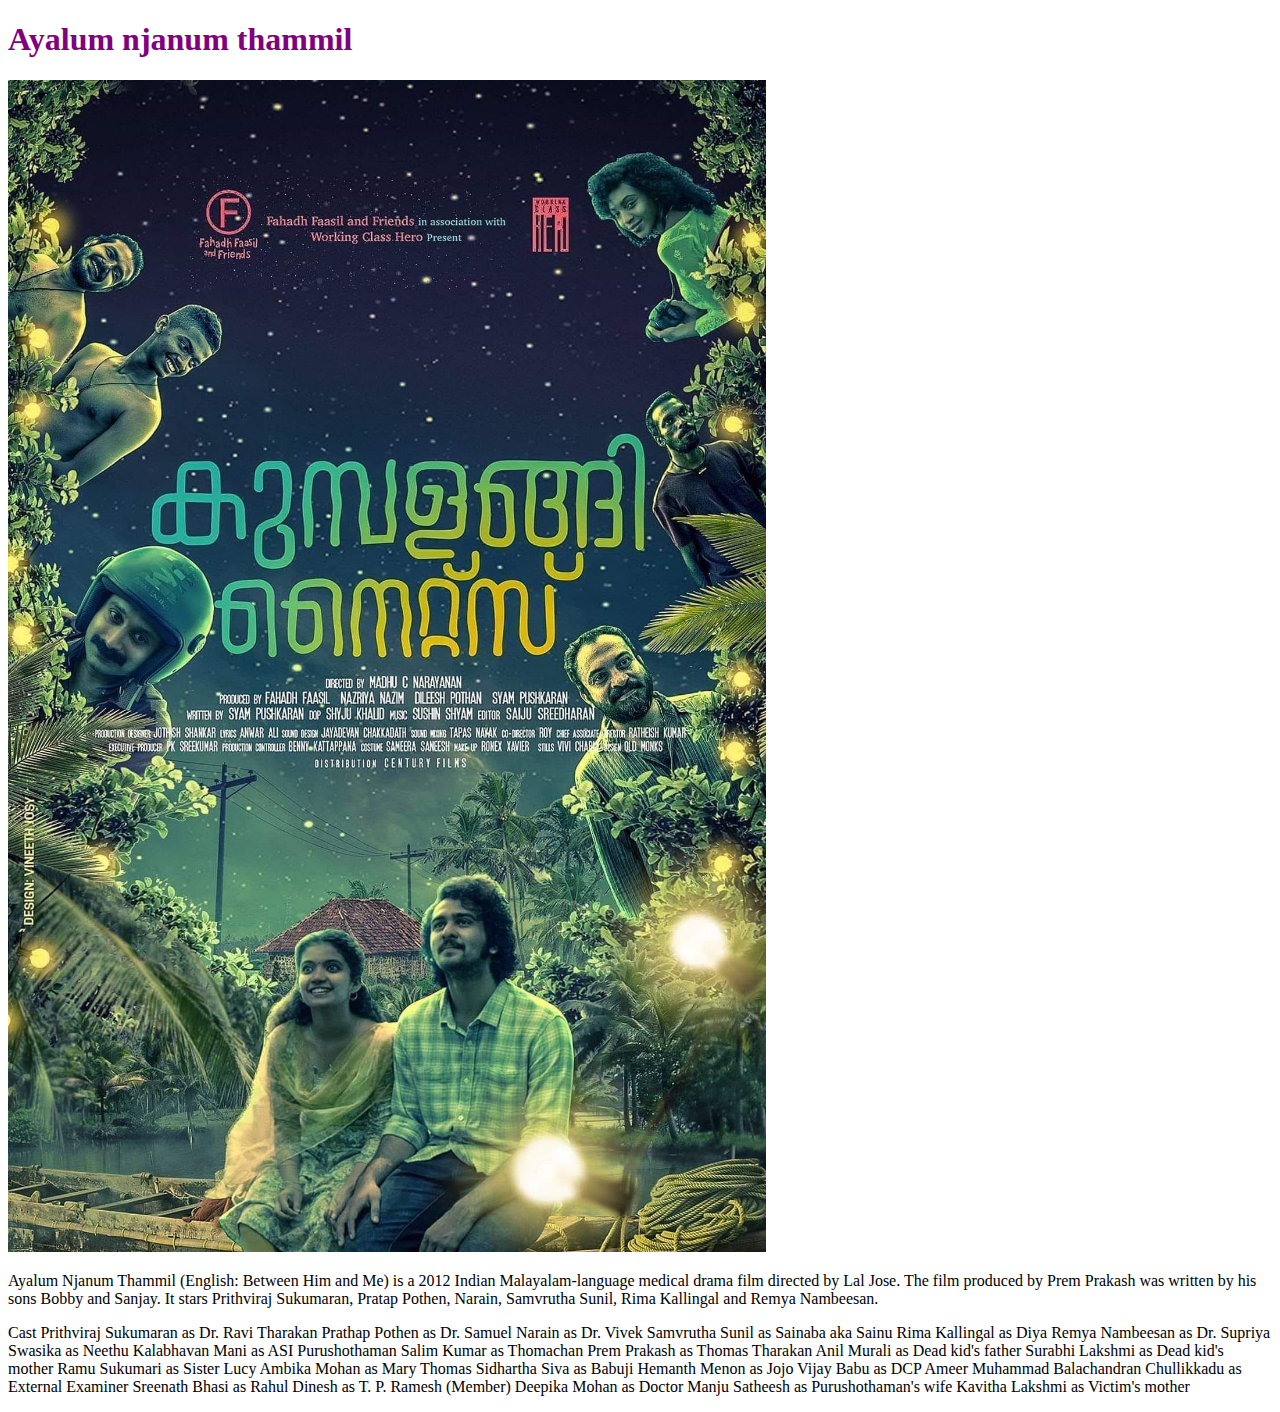
==== Ayalumnjanumthammil.html @ 011d4939 "Create Ayalumnjanumthammil.html" ====
<!DOCTYPE html>
<html>
   <head>
      <title>HTML Backgorund Color</title>
   </head>
   <body style="background-color:light blue;">
      <h1 style="color:Purple;">Ayalum njanum thammil</h1>
  <img src="wp5742680-kumbalangi-nights-wallpapers.jpg" width="60%"/>
  <p>
   Ayalum Njanum Thammil (English: Between Him and Me) is a 2012 Indian Malayalam-language medical drama film directed by Lal Jose. The film produced by Prem Prakash was written by his sons Bobby and Sanjay. It stars Prithviraj Sukumaran, Pratap Pothen, Narain, Samvrutha Sunil, Rima Kallingal and Remya Nambeesan.
  </p>
  <p>
    Cast	
Prithviraj Sukumaran as Dr. Ravi Tharakan
Prathap Pothen as Dr. Samuel
Narain as Dr. Vivek
Samvrutha Sunil as Sainaba aka Sainu
Rima Kallingal as Diya
Remya Nambeesan as Dr. Supriya
Swasika as Neethu
Kalabhavan Mani as ASI Purushothaman
Salim Kumar as Thomachan
Prem Prakash as Thomas Tharakan
Anil Murali as Dead kid's father
Surabhi Lakshmi as Dead kid's mother
Ramu
Sukumari as Sister Lucy
Ambika Mohan as Mary Thomas
Sidhartha Siva as Babuji
Hemanth Menon as Jojo
Vijay Babu as DCP Ameer Muhammad
Balachandran Chullikkadu as External Examiner
Sreenath Bhasi as Rahul
Dinesh as T. P. Ramesh (Member)
Deepika Mohan as Doctor
Manju Satheesh as Purushothaman's wife
Kavitha Lakshmi as Victim's mother
</p>
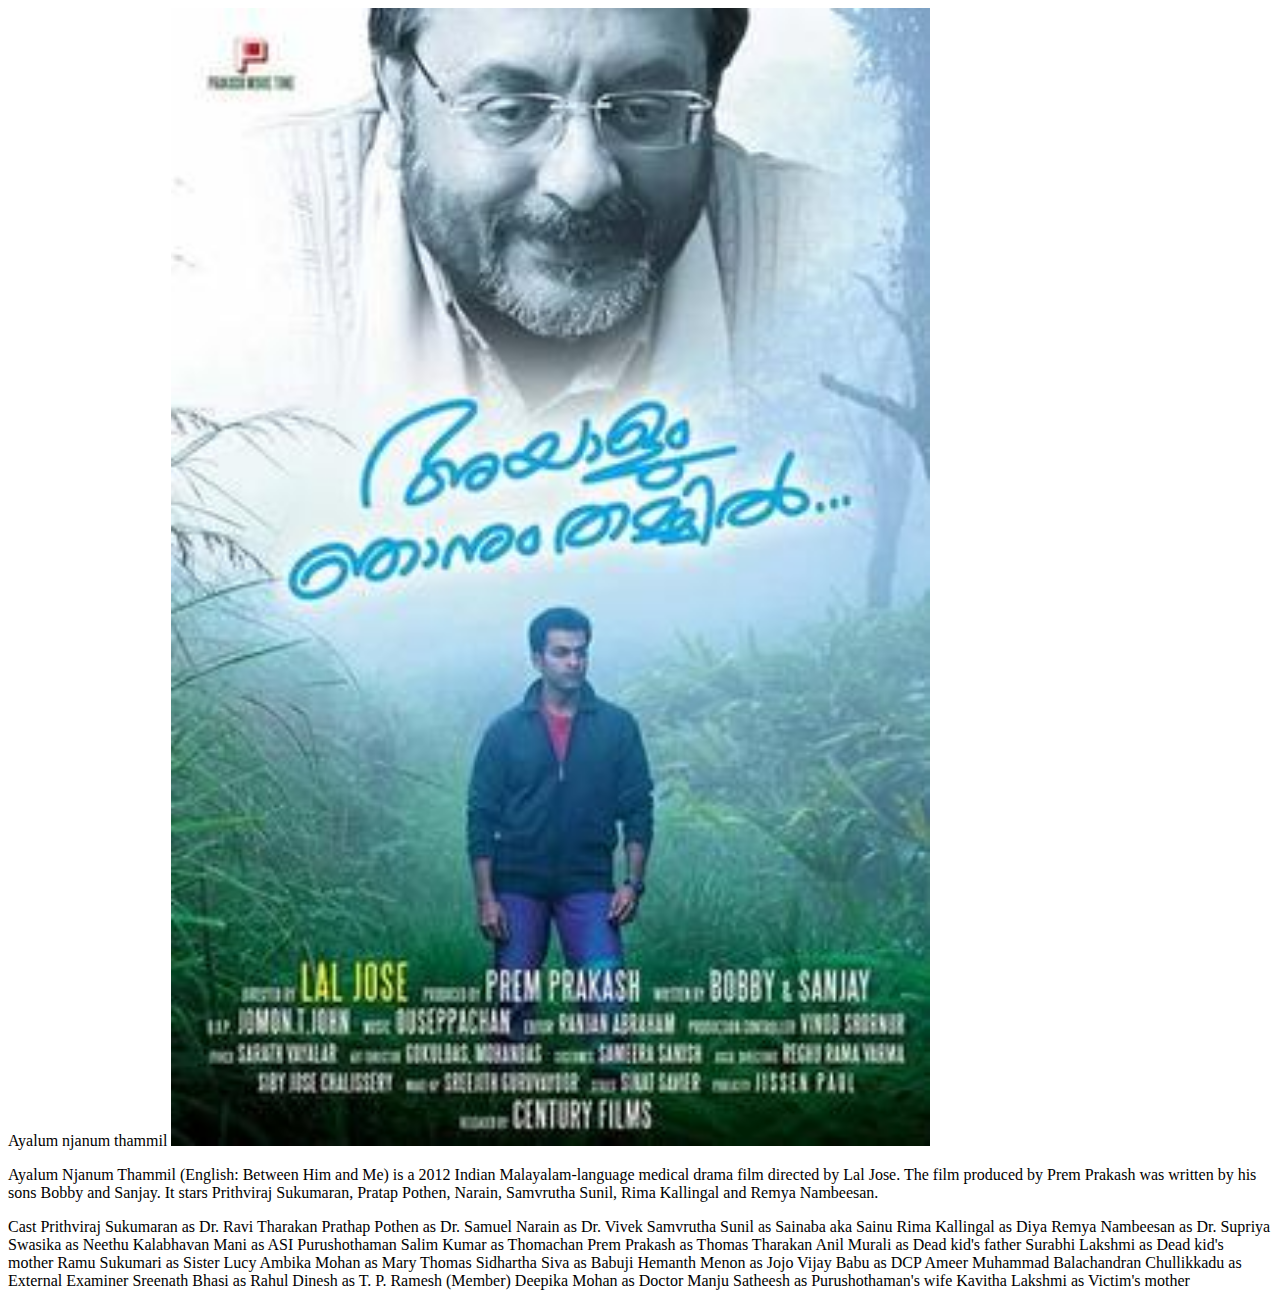
==== commit 59707326: "Update Ayalumnjanumthammil.html" ====
--- a/Ayalumnjanumthammil.html
+++ b/Ayalumnjanumthammil.html
@@ -3,9 +3,8 @@
    <head>
       <title>HTML Backgorund Color</title>
    </head>
-   <body style="background-color:light blue;">
-      <h1 style="color:Purple;">Ayalum njanum thammil</h1>
-  <img src="wp5742680-kumbalangi-nights-wallpapers.jpg" width="60%"/>
+   <body style="background-color:light blue;"      <h1 style="color:Purple;">Ayalum njanum thammil</h1>
+  <img src="Ayalum_Njanum_Thammil_film_poster.jpg" width="60%"/>
   <p>
    Ayalum Njanum Thammil (English: Between Him and Me) is a 2012 Indian Malayalam-language medical drama film directed by Lal Jose. The film produced by Prem Prakash was written by his sons Bobby and Sanjay. It stars Prithviraj Sukumaran, Pratap Pothen, Narain, Samvrutha Sunil, Rima Kallingal and Remya Nambeesan.
   </p>
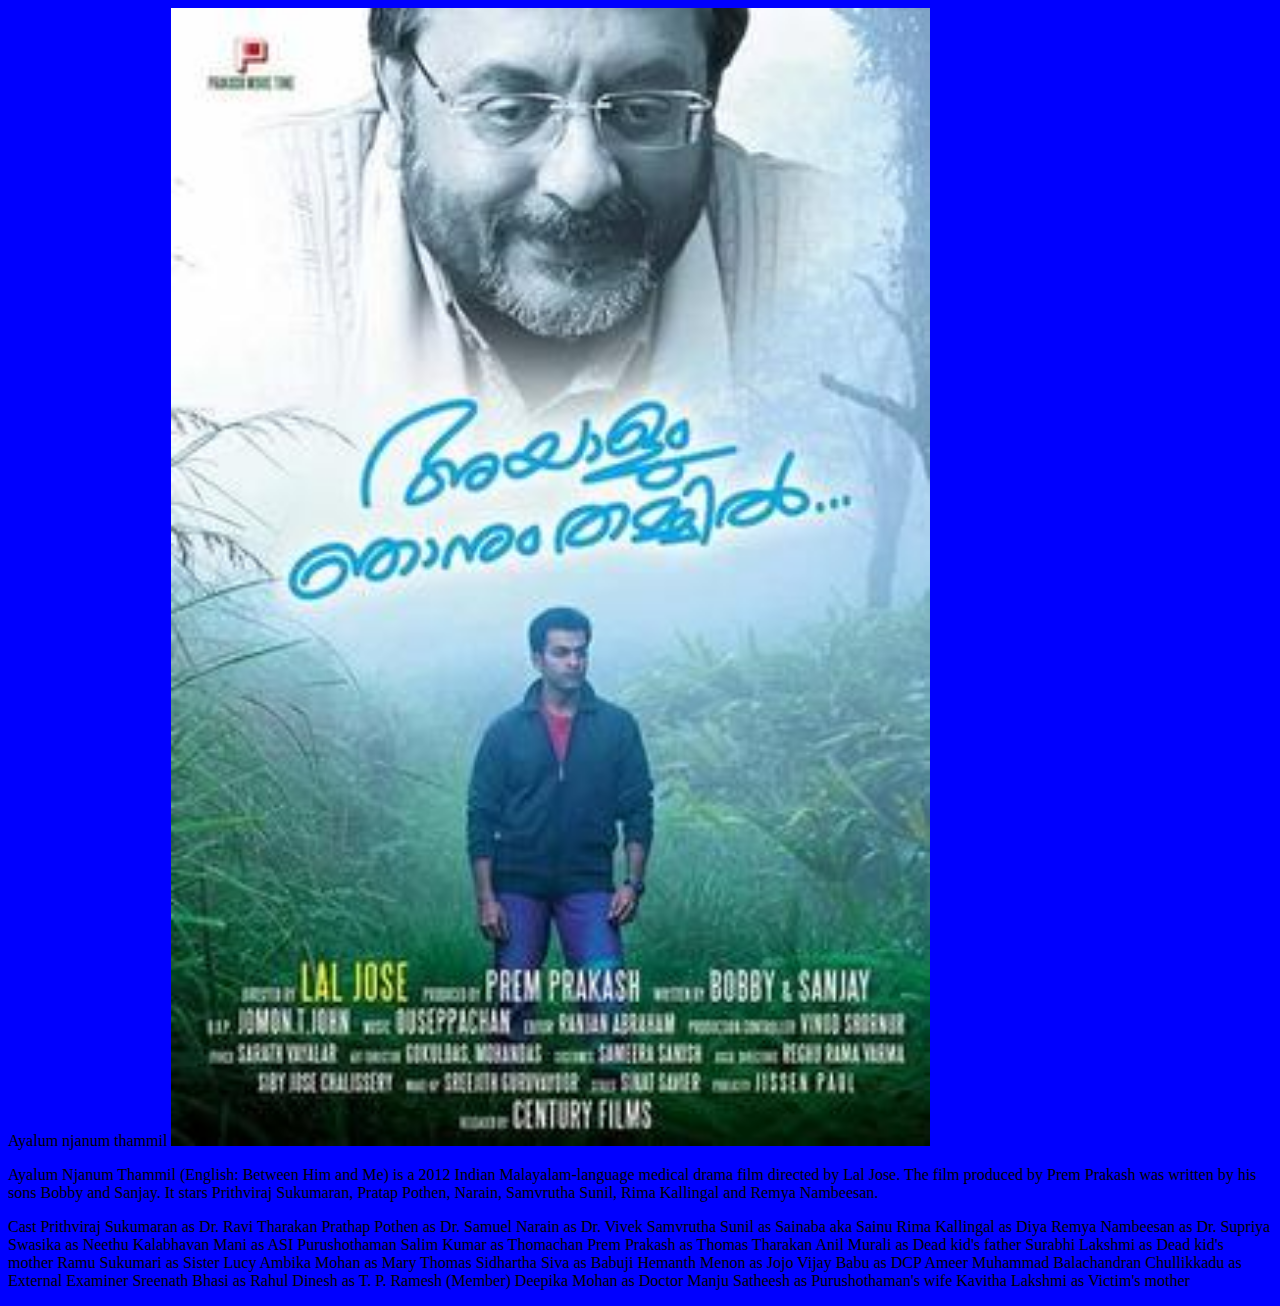
==== commit a3d41a88: "Update Ayalumnjanumthammil.html" ====
--- a/Ayalumnjanumthammil.html
+++ b/Ayalumnjanumthammil.html
@@ -3,7 +3,7 @@
    <head>
       <title>HTML Backgorund Color</title>
    </head>
-   <body style="background-color:light blue;"      <h1 style="color:Purple;">Ayalum njanum thammil</h1>
+   <body style="background-color:blue;"      <h1 style="color:Violet;">Ayalum njanum thammil</h1>
   <img src="Ayalum_Njanum_Thammil_film_poster.jpg" width="60%"/>
   <p>
    Ayalum Njanum Thammil (English: Between Him and Me) is a 2012 Indian Malayalam-language medical drama film directed by Lal Jose. The film produced by Prem Prakash was written by his sons Bobby and Sanjay. It stars Prithviraj Sukumaran, Pratap Pothen, Narain, Samvrutha Sunil, Rima Kallingal and Remya Nambeesan.
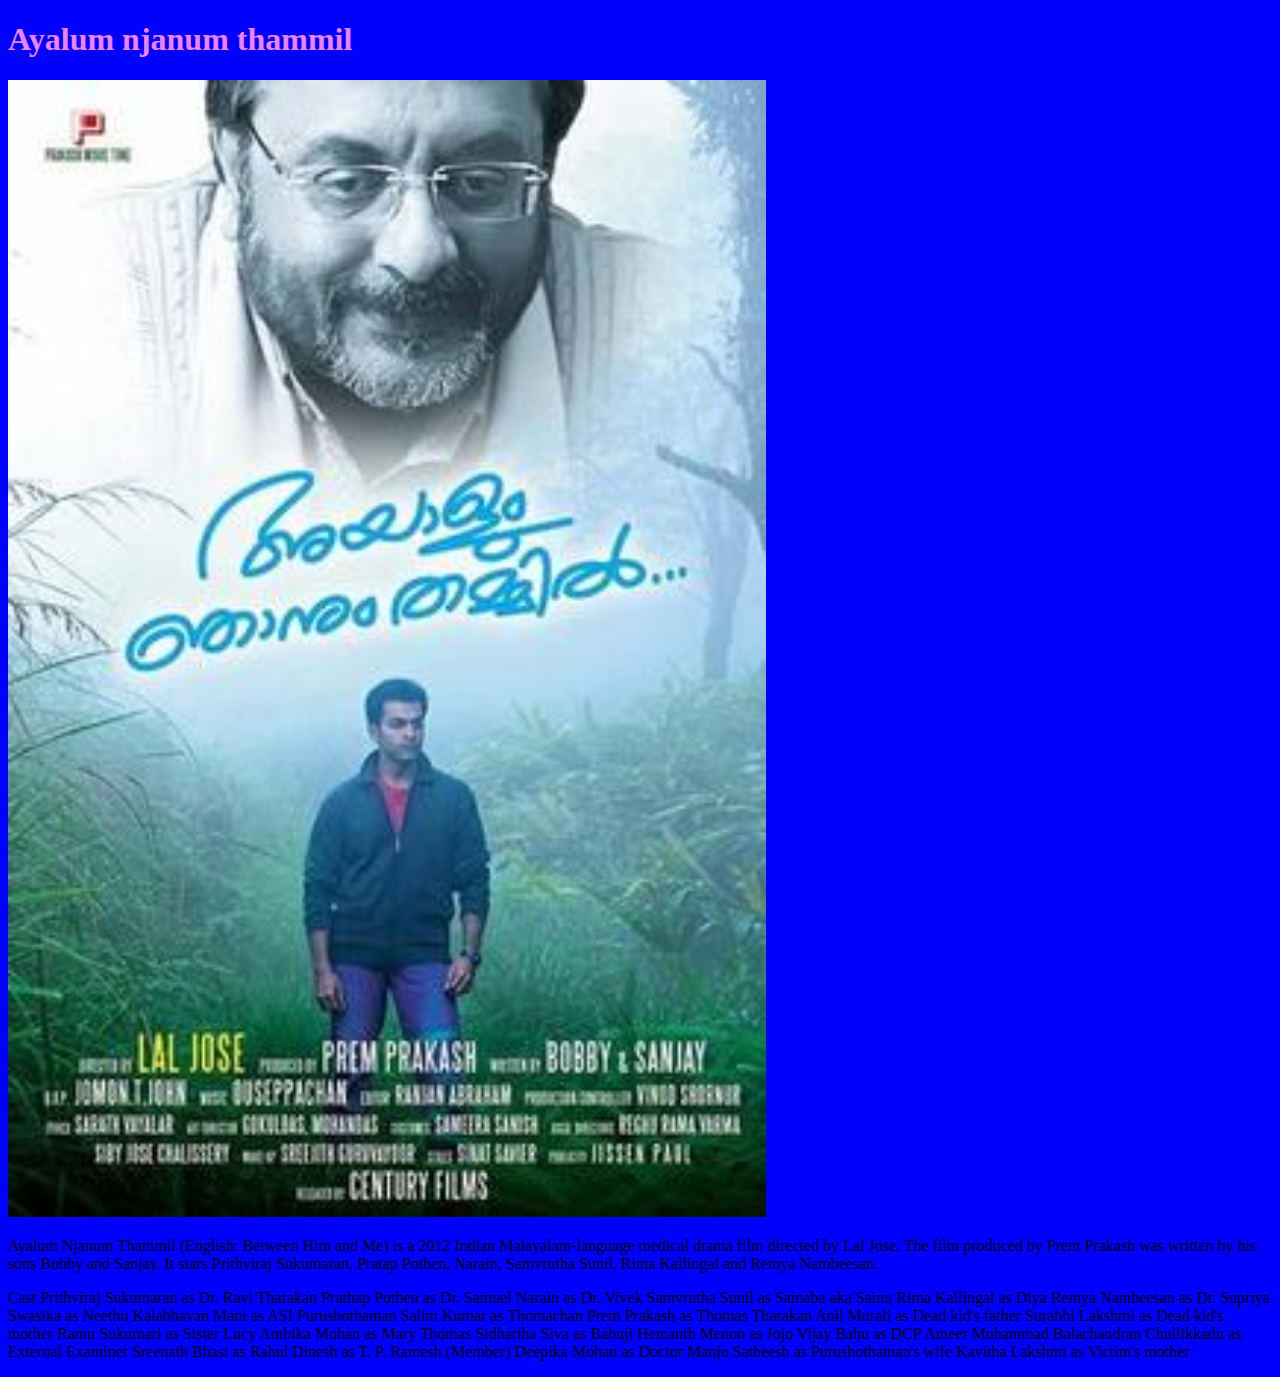
==== commit d87c850d: "Update Ayalumnjanumthammil.html" ====
--- a/Ayalumnjanumthammil.html
+++ b/Ayalumnjanumthammil.html
@@ -3,7 +3,8 @@
    <head>
       <title>HTML Backgorund Color</title>
    </head>
-   <body style="background-color:blue;"      <h1 style="color:Violet;">Ayalum njanum thammil</h1>
+   <body style="background-color:blue;">
+    <h1 style="color:Violet;">Ayalum njanum thammil</h1>
   <img src="Ayalum_Njanum_Thammil_film_poster.jpg" width="60%"/>
   <p>
    Ayalum Njanum Thammil (English: Between Him and Me) is a 2012 Indian Malayalam-language medical drama film directed by Lal Jose. The film produced by Prem Prakash was written by his sons Bobby and Sanjay. It stars Prithviraj Sukumaran, Pratap Pothen, Narain, Samvrutha Sunil, Rima Kallingal and Remya Nambeesan.
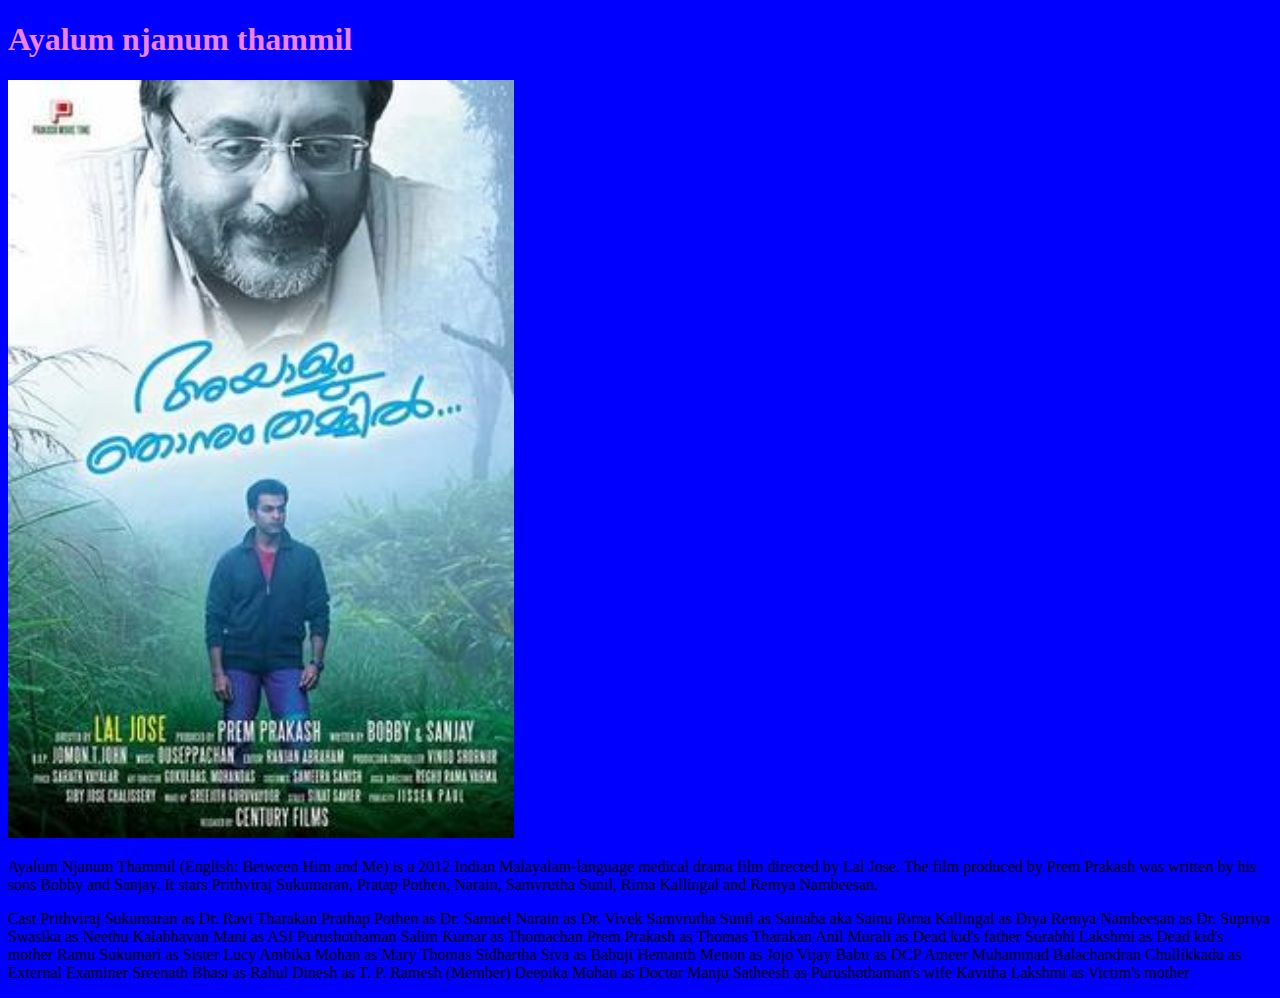
==== commit 372ad713: "Update Ayalumnjanumthammil.html" ====
--- a/Ayalumnjanumthammil.html
+++ b/Ayalumnjanumthammil.html
@@ -5,7 +5,7 @@
    </head>
    <body style="background-color:blue;">
     <h1 style="color:Violet;">Ayalum njanum thammil</h1>
-  <img src="Ayalum_Njanum_Thammil_film_poster.jpg" width="60%"/>
+  <img src="Ayalum_Njanum_Thammil_film_poster.jpg" width="40%"/>
   <p>
    Ayalum Njanum Thammil (English: Between Him and Me) is a 2012 Indian Malayalam-language medical drama film directed by Lal Jose. The film produced by Prem Prakash was written by his sons Bobby and Sanjay. It stars Prithviraj Sukumaran, Pratap Pothen, Narain, Samvrutha Sunil, Rima Kallingal and Remya Nambeesan.
   </p>
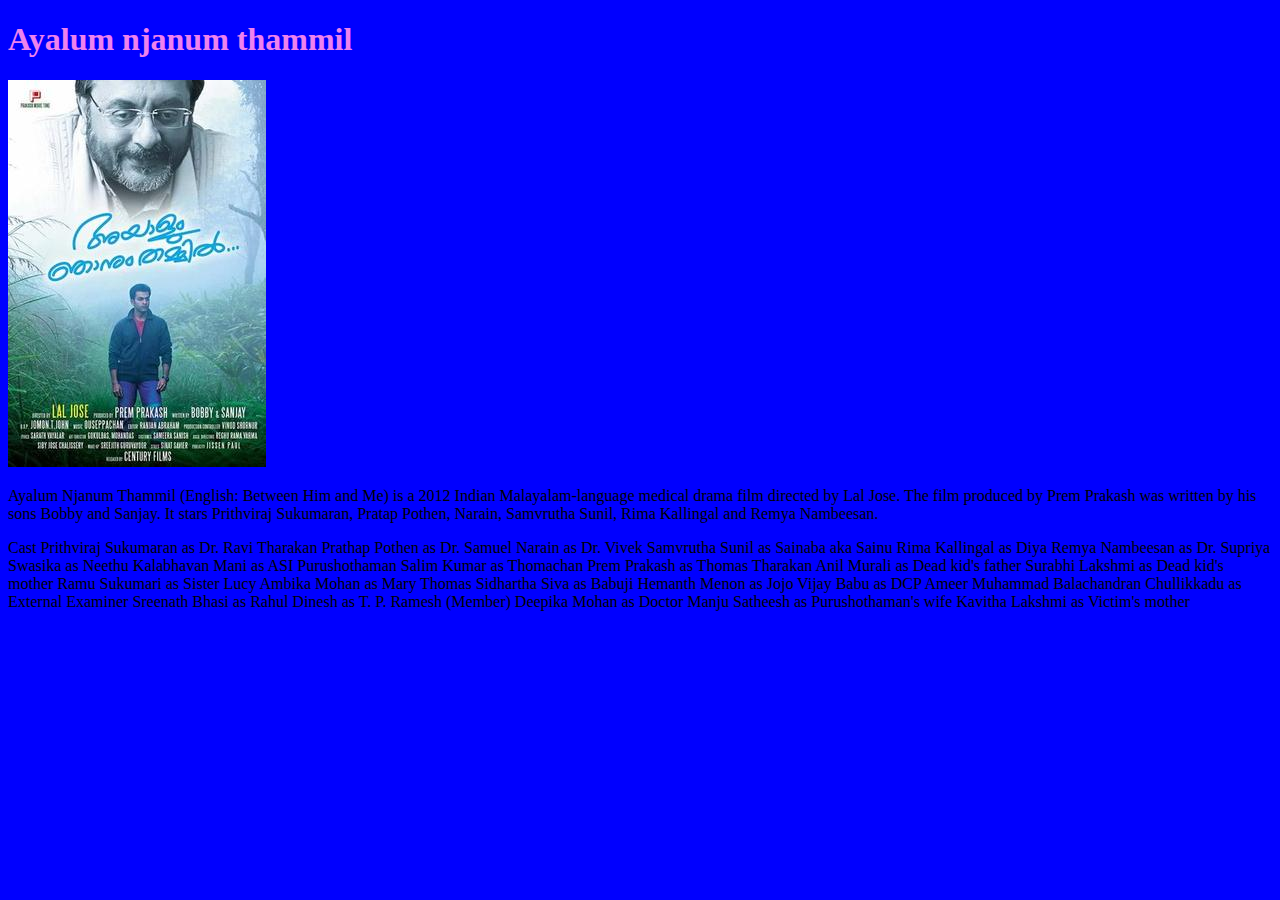
==== commit 8581161e: "Update Ayalumnjanumthammil.html" ====
--- a/Ayalumnjanumthammil.html
+++ b/Ayalumnjanumthammil.html
@@ -5,7 +5,7 @@
    </head>
    <body style="background-color:blue;">
     <h1 style="color:Violet;">Ayalum njanum thammil</h1>
-  <img src="Ayalum_Njanum_Thammil_film_poster.jpg" width="40%"/>
+  <img src="Ayalum_Njanum_Thammil_film_poster.jpg" length="40%"/>
   <p>
    Ayalum Njanum Thammil (English: Between Him and Me) is a 2012 Indian Malayalam-language medical drama film directed by Lal Jose. The film produced by Prem Prakash was written by his sons Bobby and Sanjay. It stars Prithviraj Sukumaran, Pratap Pothen, Narain, Samvrutha Sunil, Rima Kallingal and Remya Nambeesan.
   </p>
